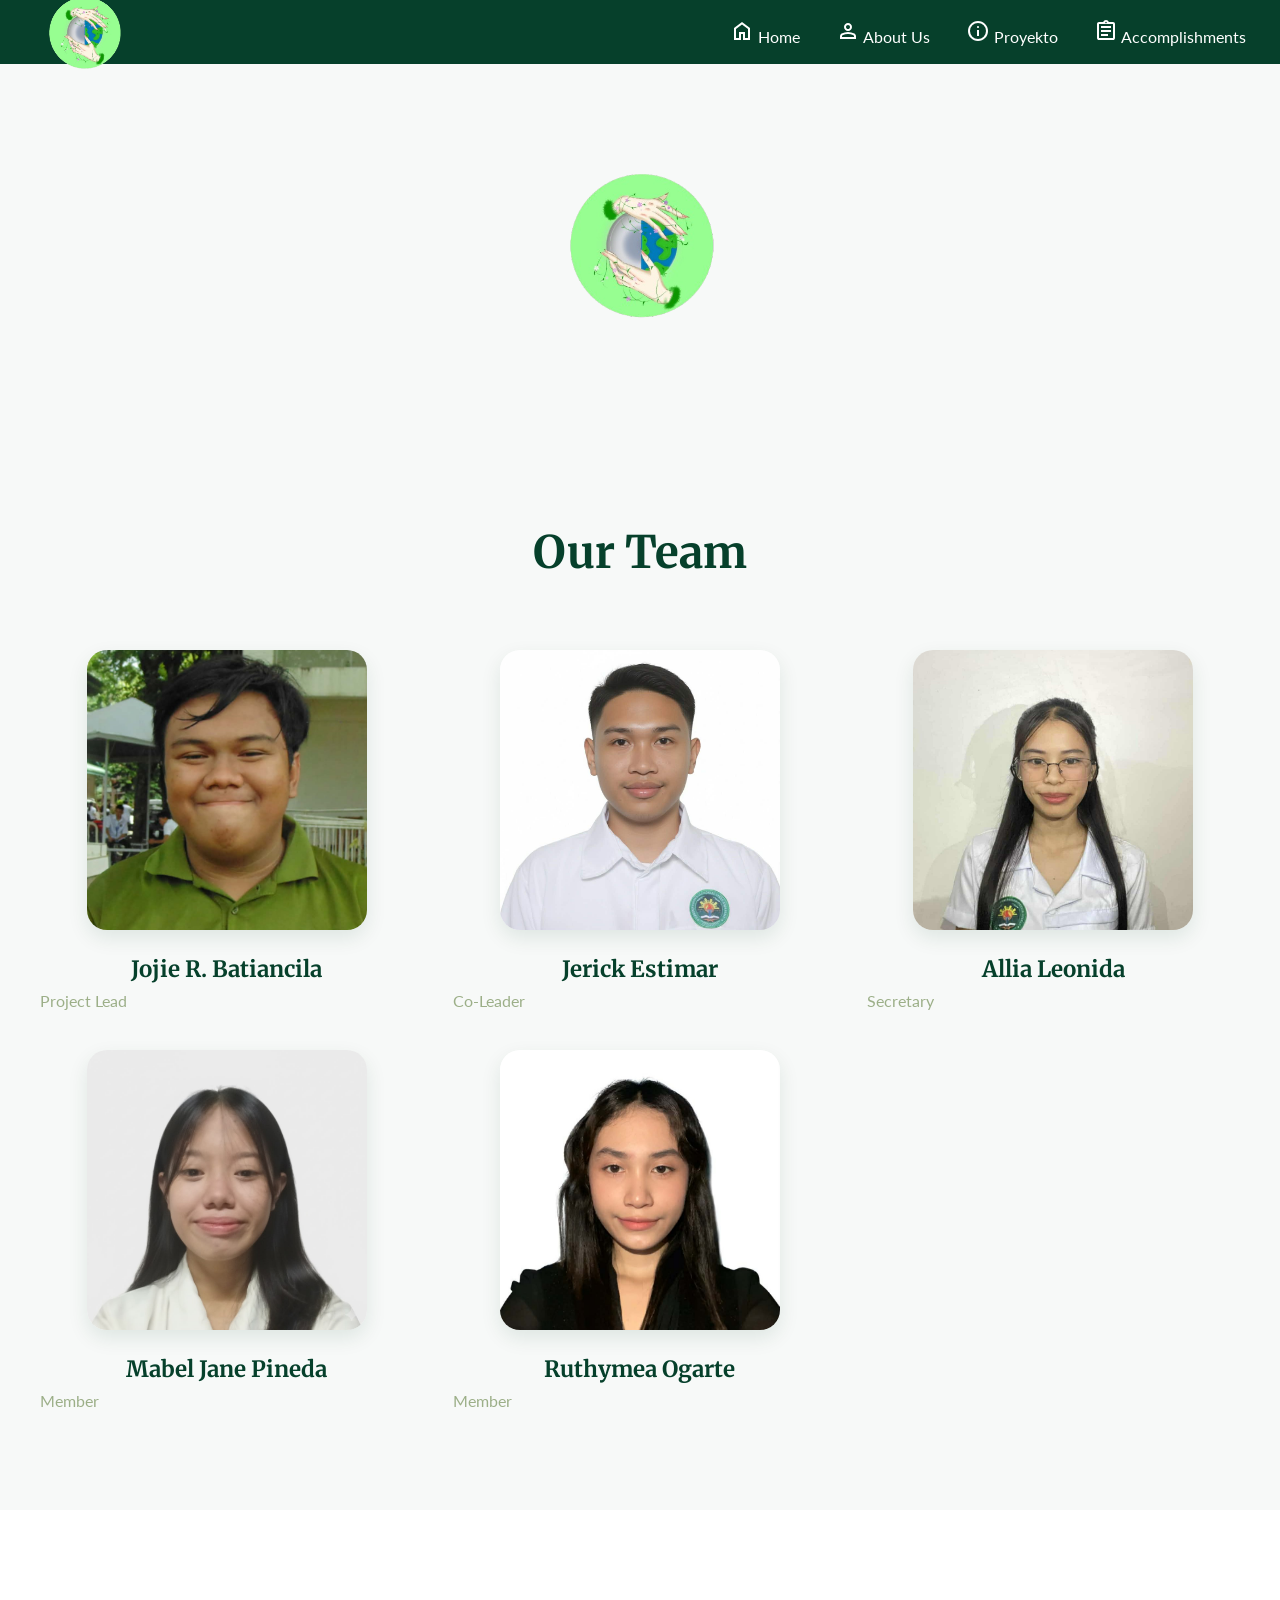
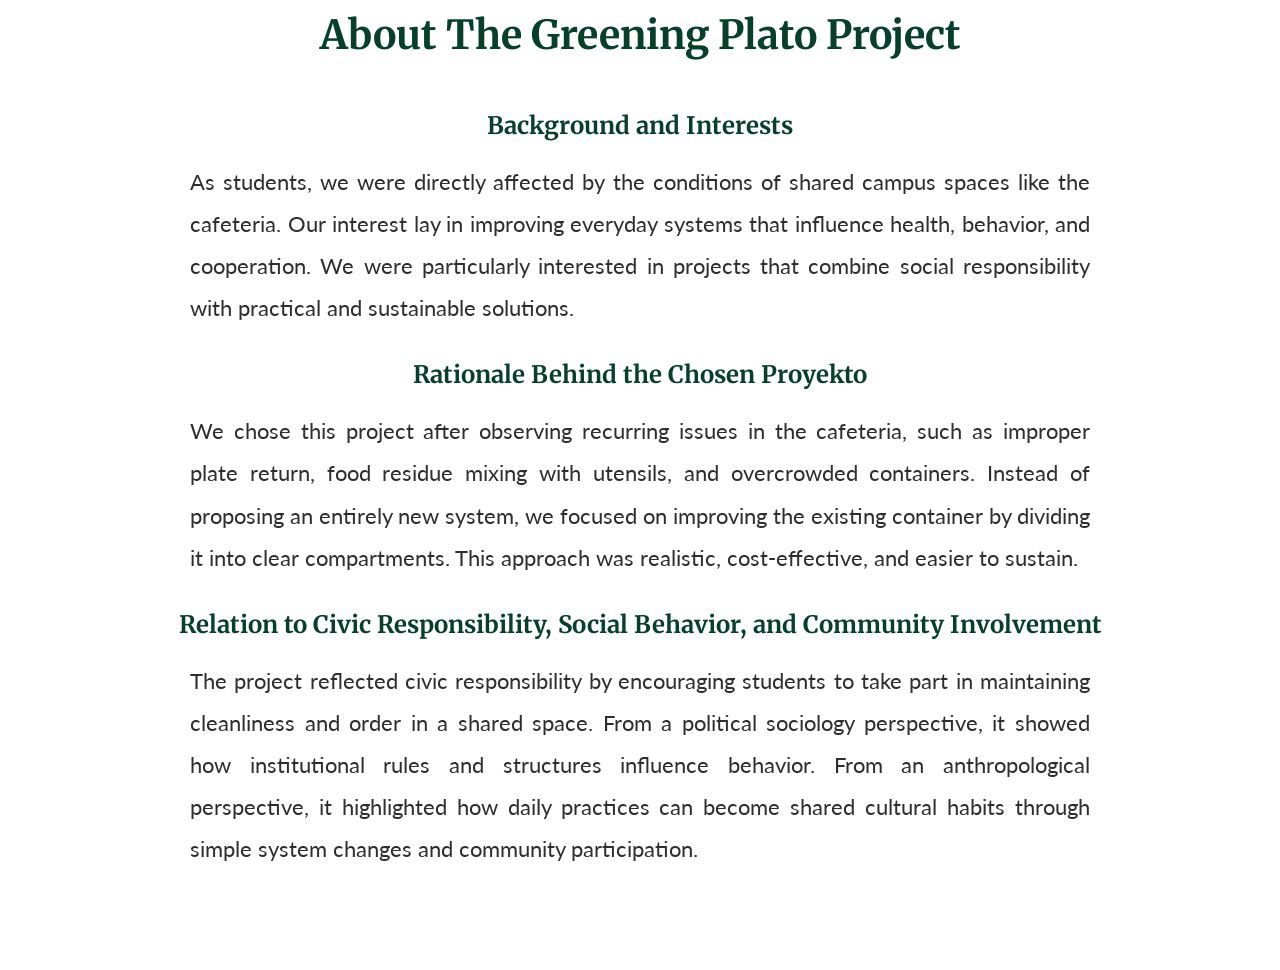
==== Pages/About.html @ 933ec1d7 "message" ====
<!DOCTYPE html>
<html lang="en">
<head>
    <meta charset="UTF-8">
    <meta name="viewport" content="width=device-width, initial-scale=1.0">
    <title>About Us</title>
    <link rel="stylesheet" href="../Design.css">
</head>
<body>
    <nav class="navbar">
        <a class="logo" href="../index.html">
            <img src="../1.png" alt="Greening Plato logo">
        </a>
        <ul>
            <li><a href="../index.html"><img src="../Icons/Home.svg" alt="Home"> Home</a></li>
            <li><a href="About.html"><img src="../Icons/AboutUs.svg" alt="About Us"> About Us</a></li>
            <li><a href="Project.html"><img src="../Icons/Proyekto.svg" alt="Proyekto"> Proyekto</a></li>
            <li><a href="Accomplishment.html"><img src="../Icons/Accomplishment.svg" alt="Accomplishments"> Accomplishments</a></li>
        </ul>
    </nav>

    <main>
        <!-- Logo Section -->
        <section class="logo-section">
            <img src="../1.png" alt="Greening Plato logo" class="page-logo">
        </section>

        <!-- Team Section -->
        <section class="team-section">
            <h1 class="animate-in">Our Team</h1>
            <div class="team-grid">
                <div class="team-member animate-in">
                    <div class="member-image-wrapper">
                        <img src="../Group Image/Jojie.jpg" alt="Team member" class="member-image" data-name="Jojie R. Batiancila" data-position="Project Lead" onclick="openFullscreen(this)">
                    </div>
                    <h3 class="member-name">Jojie R. Batiancila</h3>
                    <p class="member-position">Project Lead</p>
                </div>

                <div class="team-member animate-in">
                    <div class="member-image-wrapper">
                        <img src="../Group Image/Jerick.jpg" alt="Team member" class="member-image" data-name="Jerick Estimar" data-position="Co-Leader" onclick="openFullscreen(this)">
                    </div>
                    <h3 class="member-name">Jerick Estimar</h3>
                    <p class="member-position">Co-Leader</p>
                </div>

                <div class="team-member animate-in">
                    <div class="member-image-wrapper">
                        <img src="../Group Image/Allia.jpg" alt="Team member" class="member-image" data-name="Allia Leonida" data-position="Insert Here" onclick="openFullscreen(this)">
                    </div>
                    <h3 class="member-name">Allia Leonida</h3>
                    <p class="member-position">Secretary</p>
                </div>

                <div class="team-member animate-in">
                    <div class="member-image-wrapper">
                        <img src="../Group Image/Mabel.jpg" alt="Team member" class="member-image" data-name="Mabel Jane Pineda" data-position="Insert Here" onclick="openFullscreen(this)">
                    </div>
                    <h3 class="member-name">Mabel Jane Pineda</h3>
                    <p class="member-position">Member</p>
                </div>

                <div class="team-member animate-in">
                    <div class="member-image-wrapper">
                        <img src="../Group Image/Ruthy.jpg" alt="Team member" class="member-image" data-name="Ruthymea Ogarte" data-position="Sustainability Officer" onclick="openFullscreen(this)">
                    </div>
                    <h3 class="member-name">Ruthymea Ogarte</h3>
                    <p class="member-position">Member</p>
                </div>
            </div>
        </section>

        <!-- Project Description Section -->
        <section class="project-description-section">
            <h2 class="animate-in">About The Greening Plato Project</h2>
            
            <h3 class="project-subheading animate-in">Background and Interests</h3>
            <p class="animate-in">
                As students, we were directly affected by the conditions of shared campus spaces like the cafeteria. Our interest lay in improving everyday systems that influence health, behavior, and cooperation. We were particularly interested in projects that combine social responsibility with practical and sustainable solutions.
            </p>
            
            <h3 class="project-subheading animate-in">Rationale Behind the Chosen Proyekto</h3>
            <p class="animate-in">
                We chose this project after observing recurring issues in the cafeteria, such as improper plate return, food residue mixing with utensils, and overcrowded containers. Instead of proposing an entirely new system, we focused on improving the existing container by dividing it into clear compartments. This approach was realistic, cost-effective, and easier to sustain.
            </p>
            
            <h3 class="project-subheading animate-in">Relation to Civic Responsibility, Social Behavior, and Community Involvement</h3>
            <p class="animate-in">
                The project reflected civic responsibility by encouraging students to take part in maintaining cleanliness and order in a shared space. From a political sociology perspective, it showed how institutional rules and structures influence behavior. From an anthropological perspective, it highlighted how daily practices can become shared cultural habits through simple system changes and community participation.
            </p>
        </section>
    </main>

    <!-- Fullscreen Modal -->
    <div id="fullscreenModal" class="fullscreen-modal" onclick="closeFullscreen()">
        <span class="close-btn" onclick="event.stopPropagation(); closeFullscreen();">&times;</span>
        <div class="modal-content">
            <img id="fullscreenImage" src="" alt="Fullscreen view">
            <div class="modal-info">
                <h3 id="modalName"></h3>
                <p id="modalPosition"></p>
            </div>
        </div>
    </div>

    <script src="../script.js"></script>
</body>
</html>
---- Design.css ----
@import url('https://fonts.googleapis.com/css2?family=Lato:wght@400;700&family=Merriweather:wght@400;700;900&display=swap');

body{
    margin: 0;
    padding: 0;
    font-family: 'Lato', sans-serif;
    background-color: #F7F9F8;
    color: #2E2E2E;
    overflow-x: hidden;
    box-sizing: border-box;
}

p {
    text-align: justify;
}

*{
    box-sizing: border-box;
}

h1, h2, h3, h4, h5, h6{
    font-family: 'Merriweather', serif;
}

/* Navbar container: logo left, nav items right */
.navbar{
    display: flex;
    align-items: center;
    justify-content: space-between;
    background-color: #06402B;
    padding: 0 20px;
    height: 64px;
}

.navbar .logo{
    display: flex;
    align-items: center;
    gap: 10px;
    color: white;
    text-decoration: none;
    font-weight: 700;
    font-size: 1.1rem;
}

/* Logo image sizing */
.navbar .logo img{
    height: 100px;
    width: auto;
    display: block;
}

.navbar ul{
    list-style: none;
    margin: 0;
    padding: 0;
    display: flex;
    gap: 8px;
    align-items: center;
}

.navbar li{
    display: inline-block;
}

/* Links and buttons in the navbar share styles */
.navbar a,
.navbar button{
    color: white;
    text-decoration: none;
    padding: 10px 14px;
    background: transparent;
    border: none;
    cursor: pointer;
    font-size: 1rem;
    border-radius: 6px;
    transition: background-color 220ms ease-out, transform 140ms ease-out;
}

.navbar a:hover,
.navbar button:hover{
    background-color: rgba(255,255,255,0.08);
    transform: translateY(-3px);
}

.navbar button:focus{
    outline: none;
    box-shadow: 0 0 0 4px rgba(255,255,255,0.06);
}

/* Small screens: compact padding */
@media (max-width: 520px){
    .navbar{
        padding: 0 12px;
    }
    .navbar a,
    .navbar button{
        padding: 8px 10px;
        font-size: 0.95rem;
    }
}

/* Hero Section */
.hero{
    width: 100%;
    height: 100vh;
    background: linear-gradient(135deg, #06402B 0%, #0D5C3F 100%);
    display: flex;
    align-items: center;
    justify-content: center;
    text-align: center;
    color: #FFFFFF;
    position: relative;
    overflow: hidden;
}

.hero::before{
    content: '';
    position: absolute;
    top: 0;
    left: 0;
    right: 0;
    bottom: 0;
    background: radial-gradient(circle at 20% 50%, rgba(255,255,255,0.05) 0%, transparent 50%);
    pointer-events: none;
}

.hero-content{
    position: relative;
    z-index: 1;
    max-width: 600px;
    padding: 20px;
    display: flex;
    flex-direction: column;
    align-items: center;
}

.hero-content::before {
    content: '';
    position: absolute;
    top: 50%;
    left: 50%;
    transform: translate(-50%, -50%);
    width: 800px;
    height: 800px;
    background-image: url('../1.png');
    background-size: contain;
    background-repeat: no-repeat;
    background-position: center;
    opacity: 0.20;
    filter: blur(4px);
    z-index: 0;
    pointer-events: none;
}

.hero-logo{
    display: none;
    width: 120px;
    height: auto;
    margin-bottom: 30px;
    object-fit: contain;
}

.hero h1{
    font-size: 3.5rem;
    margin: 0 0 20px 0;
    font-weight: 900;
    letter-spacing: -1px;
    animation: fadeInDown 0.8s ease-out;
    color: #FFFFFF;
    position: relative;
    z-index: 2;
}

.hero p{
    font-size: 1.5rem;
    margin: 0 0 40px 0;
    color: rgba(255,255,255,0.9);
    animation: fadeInUp 0.8s ease-out 0.2s both;
    font-family: 'Lato', sans-serif;
    position: relative;
    z-index: 2;
}

.cta-button{
    display: inline-block;
    padding: 14px 40px;
    background-color: #9CAF88;
    font-size: 1.1rem;
    color: #FFFFFF;
    text-decoration: none;
    border-radius: 50px;
    font-weight: 700;
    font-size: 1.1rem;
    transition: background-color 220ms ease-out, transform 140ms ease-out, box-shadow 220ms ease-out;
    animation: fadeInUp 0.8s ease-out 0.4s both;
    box-shadow: 0 10px 30px rgba(0,0,0,0.3);
    font-family: 'Lato', sans-serif;
}

.cta-button:hover{
    background-color: #85916F;
    box-shadow: 0 14px 40px rgba(0,0,0,0.4);
}

/* Hide logo on small mobile screens */
@media (max-width: 480px){
    .navbar .logo{
        display: none;
    }
}

.contacts h2{
    font-size: 2.5rem;
    margin: 0 0 60px 0;
    color: #06402B;
    font-family: 'Merriweather', serif;
}

.contact-container{
    display: flex;
    justify-content: center;
    gap: 60px;
    flex-wrap: wrap;
    max-width: 1200px;
    margin: 0 auto;
}

/* Contacts wrapper: center heading and content */
.contacts{
    width: 100%;
    padding: 80px 20px;
    text-align: center;
    box-sizing: border-box;
}

.contact-info{
    flex: 1;
    min-width: 250px;
    padding: 20px;
}

.contact-info h3{
    font-size: 1.3rem;
    color: #06402B;
    margin: 0 0 10px 0;
    font-family: 'Merriweather', serif;
}

.contact-info p{
    font-size: 1.1rem;
    color: #2E2E2E;
    margin: 0;
    font-family: 'Lato', sans-serif;
}

.contact-info a{
    color: #06402B;
    text-decoration: none;
    border-bottom: 2px solid #9CAF88;
    transition: color 220ms ease-out, border-color 220ms ease-out;
    font-family: 'Lato', sans-serif;
}

.contact-info a:hover{
    color: #9CAF88;
    border-bottom-color: #06402B;
}

/* Animations */
@keyframes fadeInDown{
    from{
        opacity: 0;
        transform: translateY(-30px);
    }
    to{
        opacity: 1;
        transform: translateY(0);
    }
}

@keyframes fadeInUp{
    from{
        opacity: 0;
        transform: translateY(30px);
    }
    to{
        opacity: 1;
        transform: translateY(0);
    }
}

/* Logo Section */
.logo-section{
    width: 100%;
    padding: 80px 20px;
    background-color: #F7F9F8;
    display: flex;
    justify-content: center;
    align-items: center;
}

.page-logo{
    max-width: 200px;
    height: auto;
    object-fit: contain;
}

/* Team Section */
.team-section{
    width: 100%;
    padding: 100px 20px;
    background-color: #F7F9F8;
}

.team-section h1{
    font-size: 2.8rem;
    text-align: center;
    color: #06402B;
    margin: 0 0 70px 0;
    font-family: 'Merriweather', serif;
}

.team-grid{
    display: grid;
    grid-template-columns: repeat(auto-fit, minmax(280px, 1fr));
    gap: 40px;
    max-width: 1200px;
    margin: 0 auto;
}

.team-member{
    text-align: center;
}

.member-image-wrapper{
    margin-bottom: 25px;
    display: flex;
    justify-content: center;
}

.member-image{
    width: 280px;
    height: 280px;
    object-fit: cover;
    border-radius: 20px;
    cursor: pointer;
    transition: transform 300ms ease-out, box-shadow 300ms ease-out;
    box-shadow: 0 8px 20px rgba(6, 64, 43, 0.1);
}

.member-image:hover{
    transform: scale(1.08);
    box-shadow: 0 12px 35px rgba(6, 64, 43, 0.2);
}

.member-name{
    font-size: 1.4rem;
    color: #06402B;
    margin: 15px 0 8px 0;
    font-family: 'Merriweather', serif;
}

.member-position{
    font-size: 1rem;
    color: #9CAF88;
    margin: 0;
    font-family: 'Lato', sans-serif;
}

/* Project Description Section */
.project-description-section{
    width: 100%;
    padding: 100px 20px;
    background-color: #FFFFFF;
    text-align: justify;
    
}

.project-description-section h2{
    font-size: 2.5rem;
    color: #06402B;
    text-align: center;
    margin: 0 0 50px 0;
    font-family: 'Merriweather', serif;
}

.project-description-section p{
    font-size: 1.35rem;
    line-height: 1.95;
    color: #2E2E2E;
    margin: 0 0 30px 0;
    max-width: 900px;
    margin-left: auto;
    margin-right: auto;
    font-family: 'Lato', sans-serif;
}

.project-description-section p:last-child{
    margin-bottom: 0;
}

/* Fullscreen Modal */
.fullscreen-modal{
    display: none;
    position: fixed;
    top: 0;
    left: 0;
    width: 100%;
    height: 100%;
    background-color: rgba(0, 0, 0, 0.95);
    z-index: 9999;
    justify-content: center;
    align-items: center;
    opacity: 0;
    transition: opacity 300ms ease-out;
}

.fullscreen-modal.active{
    display: flex;
    opacity: 1;
}

#fullscreenImage{
    max-width: 90%;
    max-height: 70%;
    object-fit: contain;
    border-radius: 10px;
    animation: zoomIn 300ms ease-out;
}

/* Modal content wrapper */
.modal-content{
    display: flex;
    flex-direction: column;
    align-items: center;
    gap: 25px;
}

/* Modal info box (name and position) */
.modal-info{
    background-color: rgba(255, 255, 255, 0.1);
    backdrop-filter: blur(10px);
    border: 2px solid rgba(156, 175, 136, 0.3);
    padding: 20px 40px;
    border-radius: 12px;
    text-align: center;
    min-width: 300px;
}

#modalName{
    font-size: 1.5rem;
    color: #FFFFFF;
    margin: 0 0 8px 0;
    font-family: 'Merriweather', serif;
    font-weight: 700;
}

#modalPosition{
    font-size: 1.1rem;
    color: #9CAF88;
    margin: 0;
    font-family: 'Lato', sans-serif;
}

.close-btn{
    position: absolute;
    top: 30px;
    right: 30px;
    font-size: 40px;
    color: #FFFFFF;
    cursor: pointer;
    transition: color 200ms ease-out;
    z-index: 10000;
}

.close-btn:hover{
    color: #9CAF88;
}

@keyframes zoomIn{
    from{
        transform: scale(0.8);
        opacity: 0;
    }
    to{
        transform: scale(1);
        opacity: 1;
    }
}

/* Page Load Animations */
@keyframes slideInUp{
    from{
        opacity: 0;
        transform: translateY(30px);
    }
    to{
        opacity: 1;
        transform: translateY(0);
    }
}

@keyframes slideInLeft{
    from{
        opacity: 0;
        transform: translateX(-30px);
    }
    to{
        opacity: 1;
        transform: translateX(0);
    }
}

.animate-in{
    animation: slideInUp 0.6s ease-out forwards;
}

.team-member{
    opacity: 0;
}

.team-member.animate-in{
    animation: slideInUp 0.6s ease-out forwards;
}

.team-member:nth-child(1).animate-in{
    animation-delay: 0.1s;
}

.team-member:nth-child(2).animate-in{
    animation-delay: 0.2s;
}

.team-member:nth-child(3).animate-in{
    animation-delay: 0.3s;
}

.team-member:nth-child(4).animate-in{
    animation-delay: 0.4s;
}

.team-member:nth-child(5).animate-in{
    animation-delay: 0.5s;
}

.team-section h1.animate-in{
    animation: slideInLeft 0.6s ease-out forwards;
}

.project-description-section h2.animate-in{
    animation: slideInUp 0.6s ease-out forwards;
}

.project-description-section p.animate-in{
    animation: slideInUp 0.6s ease-out forwards;
}

.project-description-section p:nth-of-type(1).animate-in{
    animation-delay: 0.1s;
}

.project-description-section p:nth-of-type(2).animate-in{
    animation-delay: 0.2s;
}

.project-description-section p:nth-of-type(3).animate-in{
    animation-delay: 0.3s;
}

/* Tablet and medium screens (768px and below) */
@media (max-width: 768px){
    .hero{
        height: 80vh;
    }
    
    .hero h1{
        font-size: 2.5rem;
        margin-bottom: 15px;
    }
    
    .hero p{
        font-size: 1.2rem;
        margin-bottom: 30px;
    }
    
    .contacts h2{
        font-size: 2rem;
        margin-bottom: 40px;
    }
    
    .contact-container{
        gap: 30px;
        flex-direction: column;
    }
    
    .contact-info{
        min-width: auto;
    }
    
    .team-section{
        padding: 60px 20px;
    }
    
    .team-section h1{
        font-size: 2rem;
        margin-bottom: 50px;
    }
    
    .team-grid{
        grid-template-columns: repeat(auto-fit, minmax(200px, 1fr));
        gap: 30px;
    }
    
    .member-image{
        width: 100%;
        height: 200px;
    }
    
    .project-description-section{
        padding: 60px 20px;
    }
    
    .project-description-section h2{
        font-size: 1.8rem;
        margin-bottom: 30px;
    }
    
    .project-description-section p{
        font-size: 1.15rem;
        line-height: 1.85;
    }
    
    #fullscreenImage{
        max-width: 95%;
        max-height: 80vh;
    }
    
    .modal-info{
        min-width: 250px;
        padding: 15px 25px;
    }
    
    .close-btn{
        font-size: 30px;
        top: 15px;
        right: 15px;
    }
}

/* Mobile phones (480px and below) */
@media (max-width: 480px){
    .navbar{
        padding: 0 10px;
        height: 56px;
    }
    
    .navbar .logo img{
        height: 70px;
    }
    
    .navbar ul{
        gap: 2px;
    }
    
    .navbar a,
    .navbar button{
        padding: 6px 8px;
        font-size: 0.85rem;
    }
    
    .hero{
        height: 70vh;
        padding: 0 15px;
    }
    
    .hero-content{
        padding: 15px;
    }
    
    .hero h1{
        font-size: 1.8rem;
        margin-bottom: 12px;
        letter-spacing: 0;
    }
    
    .hero p{
        font-size: 0.95rem;
        margin-bottom: 25px;
    }
    
    .cta-button{
        padding: 12px 28px;
        font-size: 0.95rem;
    }
    
    .contacts{
        padding: 50px 15px;
    }
    
    .contacts h2{
        font-size: 1.5rem;
        margin-bottom: 35px;
    }
    
    .contact-container{
        gap: 20px;
        padding: 0;
    }
    
    .contact-info{
        padding: 15px;
    }
    
    .contact-info h3{
        font-size: 1.1rem;
        margin-bottom: 8px;
    }
    
    .contact-info p{
        font-size: 0.95rem;
    }
    
    .team-section{
        padding: 50px 15px;
    }
    
    .team-section h1{
        font-size: 1.6rem;
        margin-bottom: 35px;
    }
    
    .team-grid{
        grid-template-columns: 1fr;
        gap: 25px;
    }
    
    .member-image{
        width: 100%;
        height: 200px;
    }
    
    .member-name{
        font-size: 1.1rem;
        margin: 12px 0 5px 0;
    }
    
    .member-position{
        font-size: 0.9rem;
    }
    
    .project-description-section{
        padding: 50px 15px;
    }
    
    .project-description-section h2{
        font-size: 1.4rem;
        margin-bottom: 25px;
    }
    
    .project-description-section p{
        font-size: 1.05rem;
        line-height: 1.6;
        margin-bottom: 18px;
    }
    
    #fullscreenImage{
        max-width: 100%;
        max-height: 70vh;
        border-radius: 8px;
    }
    
    .modal-info{
        min-width: 85vw;
        padding: 12px 20px;
    }
    
    #modalName{
        font-size: 1.2rem;
        margin-bottom: 6px;
    }
    
    #modalPosition{
        font-size: 0.95rem;
    }
    
    .close-btn{
        font-size: 28px;
        top: 10px;
        right: 10px;
    }
}

/* Small phones (320px - 380px) */
@media (max-width: 380px){
    .hero h1{
        font-size: 1.5rem;
    }
    
    .hero p{
        font-size: 0.85rem;
    }
    
    .cta-button{
        padding: 10px 20px;
        font-size: 0.85rem;
    }
    
    .contacts h2{
        font-size: 1.3rem;
        margin-bottom: 25px;
    }
    
    .contact-info h3{
        font-size: 1rem;
    }
    
    .contact-info p{
        font-size: 0.85rem;
    }
}

/* Hide logo on small mobile screens */
@media (max-width: 480px){
    .navbar .logo{
        display: none;
    }
    .logo-section{
        display: none;
    }
}

/* Center navbar on small mobile screens */
@media (max-width: 480px){
    .navbar{
        justify-content: center;
    }
    .navbar ul{
        display: flex;
        gap: 10px;
        justify-content: center;
        align-items: center;
        padding: 0;
        margin: 0;
    }
    .navbar li{
        display: inline-block;
    }
}

/* Mobile Bottom Navigation Bar */
@media (max-width: 480px){
    body{
        padding-bottom: 80px;
    }
    
    .navbar{
        position: fixed;
        bottom: 0;
        left: 0;
        right: 0;
        width: 100%;
        height: auto;
        background-color: #06402B;
        border-radius: 20px 20px 0 0;
        justify-content: center;
        padding: 12px 20px;
        z-index: 1000;
        box-shadow: 0 -2px 10px rgba(0,0,0,0.1);
    }
    
    .navbar ul{
        display: flex;
        gap: 15px;
        justify-content: center;
        align-items: center;
        flex-wrap: wrap;
    }
    
    .navbar li{
        display: inline-block;
    }
    
    .navbar a{
        display: flex;
        flex-direction: column;
        align-items: center;
        gap: 4px;
        padding: 8px 12px;
        font-size: 0.75rem;
        color: white;
        text-decoration: none;
        border-radius: 10px;
        transition: background-color 200ms ease-out, transform 140ms ease-out;
        white-space: nowrap;
    }
    
    .navbar a img{
        width: 24px;
        height: 24px;
        object-fit: contain;
    }
    
    /* Hide text on mobile, show only icons */
    .navbar a span{
        display: inline;
    }
    
    @media (max-width: 480px){
        .navbar a{
            font-size: 0;
            padding: 8px 12px;
        }
        
        .navbar a img{
            width: 28px;
            height: 28px;
        }
    }
    
    .navbar a:hover{
        background-color: rgba(255,255,255,0.15);
        transform: scale(1.1);
    }
}

/* Show hero logo on mobile */
@media (max-width: 480px){
    .hero-logo{
        display: block;
    }
}

/* Content Panels Section */
.content-panels-section{
    width: 100%;
    padding: 100px 20px;
    background-color: #FFFFFF;
}

.content-panels-grid{
    display: grid;
    grid-template-columns: repeat(auto-fit, minmax(200px, 1fr));
    gap: 30px;
    max-width: 1200px;
    margin: 0 auto;
}

.content-panel{
    aspect-ratio: 1;
    display: flex;
    flex-direction: column;
    align-items: center;
    justify-content: center;
    text-align: center;
    padding: 30px;
    background: linear-gradient(135deg, #06402B 0%, #0D5C3F 100%);
    border-radius: 20px;
    text-decoration: none;
    color: white;
    transition: transform 300ms ease-out, box-shadow 300ms ease-out;
    box-shadow: 0 8px 20px rgba(6, 64, 43, 0.15);
    cursor: pointer;
}

.content-panel:hover{
    transform: translateY(-8px);
    box-shadow: 0 15px 40px rgba(6, 64, 43, 0.25);
}

.content-panel h3{
    font-size: 1.4rem;
    margin: 0 0 15px 0;
    font-family: 'Merriweather', serif;
    font-weight: 700;
}

.content-panel p{
    font-size: 1rem;
    margin: 0;
    color: rgba(255, 255, 255, 0.9);
    font-family: 'Lato', sans-serif;
}

/* Responsive Content Panels */
@media (max-width: 768px){
    .content-panels-section{
        padding: 60px 20px;
    }
    
    .content-panels-grid{
        grid-template-columns: 1fr;
        gap: 20px;
    }
    
    .content-panel{
        padding: 20px;
        border-radius: 15px;
        aspect-ratio: auto;
        min-height: 150px;
    }
    
    .content-panel h3{
        font-size: 1.1rem;
        margin-bottom: 10px;
    }
    
    .content-panel p{
        font-size: 0.85rem;
    }
}

@media (max-width: 480px){
    .content-panels-section{
        padding: 50px 15px;
    }
    
    .content-panels-grid{
        grid-template-columns: 1fr;
        gap: 15px;
    }
    
    .content-panel{
        padding: 15px;
        border-radius: 12px;
        aspect-ratio: auto;
        min-height: 120px;
    }
    
    .content-panel h3{
        font-size: 0.95rem;
        margin-bottom: 8px;
    }
    
    .content-panel p{
        font-size: 0.75rem;
    }
}

.accomplishment-section{
    width: 100%;
    padding: 80px 20px;
    background-color: #F7F9F8;
    border-bottom: 1px solid #E0E0E0;
}

.accomplishment-section h2{
    font-size: 2.5rem;
    color: #06402B;
    margin: 0 0 40px 0;
    font-family: 'Merriweather', serif;
    text-align: center;
}

.accomplishment-content{
    max-width: 1000px;
    margin: 0 auto;
    text-align: center;
}

.accomplishment-content p{
    font-size: 1.1rem;
    line-height: 1.8;
    color: #2E2E2E;
    margin: 0 0 20px 0;
    font-family: 'Lato', sans-serif;
}

.accomplishment-content p:last-child{
    margin-bottom: 0;
}

/* Responsive Accomplishment Sections */
@media (max-width: 768px){
    .accomplishment-section{
        padding: 60px 20px;
    }
    
    .accomplishment-section h2{
        font-size: 2rem;
        margin-bottom: 30px;
    }
    
    .accomplishment-content p{
        font-size: 1rem;
    }
}

@media (max-width: 480px){
    .accomplishment-section{
        padding: 50px 15px;
    }
    
    .accomplishment-section h2{
        font-size: 1.6rem;
        margin-bottom: 25px;
    }
    
    .accomplishment-content p{
        font-size: 0.95rem;
        line-height: 1.6;
    }
}

/* Accomplishment Section Links */
.accomplishment-section-link {
    text-decoration: none;
    color: inherit;
    display: block;
    transition: transform 0.3s ease, box-shadow 0.3s ease;
}

.accomplishment-section-link:hover .accomplishment-section {
    transform: translateY(-5px);
    box-shadow: 0 8px 16px rgba(0, 0, 0, 0.2);
}

.accomplishment-section-link .accomplishment-section {
    transition: transform 0.3s ease, box-shadow 0.3s ease;
    cursor: pointer;
}

.accomplishment-section-link .accomplishment-content p {
    transition: color 0.3s ease;
}

.accomplishment-section-link:hover .accomplishment-content p {
    color: #06402B;
}

/* Project Subheadings */
.project-subheading {
    text-align: center;
    font-size: 1.5rem;
    margin-top: 30px;
    margin-bottom: 20px;
    color: #06402B;
}

.project-subheading.animate-in {
    animation: slideInUpScale 0.6s ease-out forwards;
}

@keyframes slideInUpScale {
    from {
        opacity: 0;
        transform: translateY(20px) scale(0.95);
    }
    to {
        opacity: 1;
        transform: translateY(0) scale(1);
    }
}

/* Documentation Page - Image Grid */
.documentation-header {
    text-align: center;
    margin-bottom: 40px;
}

.documentation-header h1 {
    margin-bottom: 10px;
}

.documentation-header p {
    font-size: 1.1rem;
    color: #555;
}

.image-grid {
    display: grid;
    grid-template-columns: 1fr 1fr;
    gap: 30px;
    margin: 40px 0;
    padding: 20px;
}

.image-item {
    text-align: center;
}

.image-item img {
    width: 100%;
    height: auto;
    border-radius: 8px;
    box-shadow: 0 4px 6px rgba(0, 0, 0, 0.1);
}

.image-caption {
    margin-top: 15px;
    font-size: 14px;
    color: #666;
    line-height: 1.6;
}

@media (max-width: 768px) {
    .image-grid {
        grid-template-columns: 1fr;
    }
}

/* Project Page Sections */
.project-section {
    width: 100%;
    padding: 100px 20px;
    background-color: #FFFFFF;
}

.project-section.alt-bg {
    background-color: #F7F9F8;
}

.project-content {
    max-width: 1200px;
    margin: 0 auto;
}

.project-section h2 {
    font-size: 2.5rem;
    color: #06402B;
    text-align: center;
    margin: 0 0 60px 0;
    font-family: 'Merriweather', serif;
}

.project-with-image {
    display: grid;
    grid-template-columns: 1fr 1fr;
    gap: 60px;
    align-items: center;
}

.project-image-wrapper {
    display: flex;
    flex-direction: column;
    justify-content: center;
    align-items: center;
    gap: 20px;
}

.project-image-wrapper img {
    width: 100%;
    max-width: 450px;
    aspect-ratio: 1;
    object-fit: cover;
    border-radius: 12px;
    box-shadow: 0 4px 15px rgba(6, 64, 43, 0.1);
}

.image-placeholder {
    width: 100%;
    max-width: 450px;
    aspect-ratio: 1;
    background: linear-gradient(135deg, #E8F1ED 0%, #D4E3DC 100%);
    border-radius: 12px;
    border: 2px dashed #9CAF88;
    display: flex;
    align-items: center;
    justify-content: center;
    color: #06402B;
    font-size: 1.1rem;
    min-height: 300px;
}

.project-text {
    display: flex;
    flex-direction: column;
    justify-content: center;
}

.project-text h2 {
    font-size: 2.2rem;
    color: #06402B;
    margin: 0 0 15px 0;
    font-family: 'Merriweather', serif;
}

.project-text h3 {
    font-size: 1.5rem;
    color: #9CAF88;
    margin: 0 0 30px 0;
    font-weight: 700;
    font-family: 'Merriweather', serif;
}

.project-text p {
    font-size: 1.1rem;
    line-height: 1.8;
    color: #2E2E2E;
    margin: 0;
    font-family: 'Lato', sans-serif;
}

/* Timeline Section */
.timeline-wrapper {
    padding: 40px 0;
}

.timeline {
    position: relative;
    padding: 20px 0;
}

.timeline::before {
    content: '';
    position: absolute;
    left: 50%;
    transform: translateX(-50%);
    width: 4px;
    height: 100%;
    background: linear-gradient(180deg, #06402B 0%, #9CAF88 100%);
    border-radius: 2px;
}

.timeline-item {
    margin-bottom: 50px;
    display: grid;
    grid-template-columns: 1fr 1fr;
    gap: 40px;
    align-items: center;
    position: relative;
}

.timeline-item:nth-child(even) {
    direction: rtl;
}

.timeline-item:nth-child(even) .timeline-content {
    direction: ltr;
}

.timeline-dot {
    position: absolute;
    left: 50%;
    transform: translateX(-50%);
    width: 24px;
    height: 24px;
    background-color: #9CAF88;
    border: 4px solid #FFFFFF;
    border-radius: 50%;
    top: 0;
    z-index: 10;
    box-shadow: 0 0 0 4px #06402B;
}

.timeline-content {
    padding: 30px;
    background-color: #FFFFFF;
    border-radius: 12px;
    box-shadow: 0 4px 15px rgba(6, 64, 43, 0.1);
    border-left: 4px solid #9CAF88;
}

.timeline-content h3 {
    font-size: 1.5rem;
    color: #06402B;
    margin: 0 0 10px 0;
    font-family: 'Merriweather', serif;
}

.timeline-date {
    font-size: 0.95rem;
    color: #9CAF88;
    margin: 0 0 15px 0;
    font-weight: 600;
    font-family: 'Lato', sans-serif;
}

.timeline-content p {
    font-size: 1rem;
    line-height: 1.6;
    color: #2E2E2E;
    margin: 0;
    font-family: 'Lato', sans-serif;
}

.timeline-content p:not(.timeline-date) {
    margin-top: 10px;
}

/* Infographic Section */
.infographic-wrapper {
    display: flex;
    justify-content: center;
    align-items: center;
    padding: 40px 0;
}

.infographic-wrapper img {
    width: 100%;
    max-width: 900px;
    height: auto;
    border-radius: 12px;
    box-shadow: 0 4px 15px rgba(6, 64, 43, 0.1);
}

/* Responsive Design */
@media (max-width: 768px) {
    .project-with-image {
        grid-template-columns: 1fr;
        gap: 40px;
    }

    .project-section h2 {
        font-size: 2rem;
        margin-bottom: 40px;
    }

    .timeline::before {
        left: 20px;
    }

    .timeline-item {
        grid-template-columns: 1fr;
        gap: 20px;
        margin-bottom: 60px;
    }

    .timeline-item:nth-child(even) {
        direction: ltr;
    }

    .timeline-dot {
        left: 20px;
    }

    .timeline-content {
        margin-left: 70px;
    }

    .image-placeholder {
        max-width: 100%;
        min-height: 250px;
    }
}

@media (max-width: 480px) {
    .project-section {
        padding: 60px 15px;
    }

    .project-section h2 {
        font-size: 1.8rem;
    }

    .timeline-content {
        padding: 20px;
        margin-left: 60px;
    }

    .timeline-content h3 {
        font-size: 1.2rem;
    }

    .project-text p {
        font-size: 1rem;
    }
}

/* Documentation gallery styles */
.doc-grid{
    display: grid;
    grid-template-columns: 1fr 1fr;
    gap: 30px;
    max-width: 1200px;
    margin: 40px auto 0 auto;
}

.doc-column{
    display: flex;
    flex-direction: column;
    gap: 20px;
}

.doc-item{
    background: #FFFFFF;
    padding: 12px;
    border-radius: 12px;
    box-shadow: 0 6px 18px rgba(6,64,43,0.06);
    text-align: center;
}

.doc-item img{
    width: 100%;
    height: auto;
    border-radius: 8px;
    cursor: pointer;
    object-fit: cover;
    aspect-ratio: 4/3;
}

.doc-item figcaption{
    margin-top: 10px;
    color: #555;
    font-size: 0.95rem;
}

/* Gallery modal */
.gallery-modal{
    display: none;
    position: fixed;
    inset: 0;
    background: rgba(0,0,0,0.9);
    z-index: 99999;
    align-items: center;
    justify-content: center;
}

.gallery-modal.active{
    display: flex;
}

.gallery-content{
    max-width: 92%;
    max-height: 86%;
    display: flex;
    flex-direction: column;
    align-items: center;
    gap: 12px;
}

#galleryImage{
    max-width: 100%;
    max-height: 80vh;
    border-radius: 8px;
    object-fit: contain;
}

.gallery-caption{
    color: #ddd;
    font-size: 1rem;
    text-align: center;
}

.gallery-close{
    position: absolute;
    top: 18px;
    right: 20px;
    background: transparent;
    border: none;
    color: #fff;
    font-size: 36px;
    cursor: pointer;
}

.gallery-nav{
    position: absolute;
    top: 50%;
    transform: translateY(-50%);
    background: rgba(0,0,0,0.4);
    border: none;
    color: #fff;
    font-size: 40px;
    padding: 12px 14px;
    border-radius: 50%;
    cursor: pointer;
}

.gallery-nav.prev{ left: 20px; }
.gallery-nav.next{ right: 20px; }

@media (max-width: 768px){
    .doc-grid{ grid-template-columns: 1fr; }
    .gallery-nav{ font-size: 28px; padding: 8px 10px; }
}

/* Analysis Section Styles */
.analysis-section {
    width: 100%;
    padding: 80px 20px;
    background-color: #FFFFFF;
}

.analysis-header {
    text-align: center;
    margin-bottom: 60px;
    max-width: 1200px;
    margin-left: auto;
    margin-right: auto;
}

.analysis-header h1 {
    font-size: 2.8rem;
    color: #06402B;
    margin: 0 0 15px 0;
    font-family: 'Merriweather', serif;
}

.analysis-header p {
    font-size: 1.2rem;
    color: #666;
    margin: 0;
    font-family: 'Lato', sans-serif;
}

/* Main analysis layout */
.analysis-layout {
    display: grid;
    grid-template-columns: 1fr 1fr;
    gap: 40px;
    max-width: 1400px;
    margin: 0 auto;
}

.analysis-left {
    display: flex;
    flex-direction: column;
    gap: 40px;
}

.analysis-right {
    display: flex;
    flex-direction: column;
    gap: 40px;
}

.analysis-chart-large {
    background: linear-gradient(135deg, #FFFFFF 0%, #F9FAFB 100%);
    border: 1px solid #E5E7EB;
    border-radius: 12px;
    padding: 28px;
    box-shadow: 0 4px 12px rgba(6, 64, 43, 0.08);
    animation: slideInUp 0.8s ease-out;
    cursor: pointer;
    transition: transform 200ms ease-out, box-shadow 200ms ease-out;
}

.analysis-chart-large:hover {
    transform: translateY(-2px);
    box-shadow: 0 8px 20px rgba(6, 64, 43, 0.12);
}

.analysis-chart-large h3 {
    font-size: 1.4rem;
    color: #06402B;
    margin: 0 0 20px 0;
    font-family: 'Merriweather', serif;
}

.chart-wrapper {
    position: relative;
    width: 100%;
    height: 320px;
    margin-bottom: 15px;
}

.chart-wrapper canvas {
    max-width: 100%;
}

.chart-summary {
    font-size: 0.95rem;
    line-height: 1.6;
    color: #666;
    margin: 0 0 10px 0;
    font-family: 'Lato', sans-serif;
}

.chart-click-hint {
    font-size: 0.8rem;
    color: #9CAF88;
    margin: 0;
    font-style: italic;
    font-family: 'Lato', sans-serif;
}

/* Suggestions Box */
.suggestions-box {
    background: linear-gradient(135deg, #FFFFFF 0%, #F9FAFB 100%);
    border: 1px solid #E5E7EB;
    border-radius: 12px;
    padding: 28px;
    box-shadow: 0 4px 12px rgba(6, 64, 43, 0.08);
    display: flex;
    flex-direction: column;
    height: 100%;
    animation: slideInUp 0.8s ease-out;
}

.suggestions-box h3 {
    font-size: 1.4rem;
    color: #06402B;
    margin: 0 0 20px 0;
    font-family: 'Merriweather', serif;
}

.suggestions-scroll {
    flex: 1;
    overflow-y: auto;
    display: flex;
    flex-direction: column;
    gap: 12px;
    padding-right: 10px;
}

.suggestions-scroll::-webkit-scrollbar {
    width: 6px;
}

.suggestions-scroll::-webkit-scrollbar-track {
    background: #F0F0F0;
    border-radius: 10px;
}

.suggestions-scroll::-webkit-scrollbar-thumb {
    background: #9CAF88;
    border-radius: 10px;
}

.suggestions-scroll::-webkit-scrollbar-thumb:hover {
    background: #06402B;
}

.suggestion-item {
    display: flex;
    gap: 12px;
    padding: 12px 12px;
    background: #F0F7F4;
    border-left: 3px solid #9CAF88;
    border-radius: 6px;
    animation: slideInLeft 0.6s ease-out;
}

.suggestion-icon {
    flex-shrink: 0;
    width: 24px;
    height: 24px;
    background-color: #9CAF88;
    color: #FFFFFF;
    border-radius: 50%;
    display: flex;
    align-items: center;
    justify-content: center;
    font-size: 0.85rem;
    font-weight: bold;
    font-family: 'Lato', sans-serif;
}

.suggestion-item p {
    font-size: 0.95rem;
    line-height: 1.5;
    color: #2E2E2E;
    margin: 0;
    font-family: 'Lato', sans-serif;
}

/* Responsive Design for Analysis */
@media (max-width: 1024px) {
    .analysis-layout {
        grid-template-columns: 1fr;
        gap: 30px;
    }

    .analysis-left,
    .analysis-right {
        gap: 30px;
    }
}

@media (max-width: 768px) {
    .analysis-section {
        padding: 60px 20px;
    }

    .analysis-header h1 {
        font-size: 2rem;
        margin-bottom: 10px;
    }

    .analysis-header p {
        font-size: 1rem;
    }

    .analysis-chart-large {
        padding: 20px;
    }

    .analysis-chart-large h3 {
        font-size: 1.2rem;
    }

    .chart-wrapper {
        height: 280px;
    }

    .suggestions-box {
        padding: 20px;
    }

    .suggestions-box h3 {
        font-size: 1.2rem;
    }
}

@media (max-width: 480px) {
    .analysis-section {
        padding: 50px 15px;
    }

    .analysis-header h1 {
        font-size: 1.6rem;
    }

    .analysis-chart-large {
        padding: 15px;
    }

    .chart-wrapper {
        height: 250px;
    }

    .suggestion-item {
        gap: 10px;
        padding: 10px;
    }

    .suggestion-icon {
        width: 20px;
        height: 20px;
        font-size: 0.75rem;
    }

    .suggestion-item p {
        font-size: 0.85rem;
    }
}
/* CHART MODAL STYLES */
.chart-modal {
    position: fixed;
    inset: 0;
    background: rgba(0, 0, 0, 0.9);
    z-index: 99999;
    display: none;
    align-items: center;
    justify-content: center;
    animation: fadeIn 0.3s ease-out;
    padding: 20px;
}

.chart-modal.active {
    display: flex;
}

.chart-modal-content {
    background: white;
    border-radius: 12px;
    max-width: 90vw;
    max-height: 90vh;
    overflow-y: auto;
    padding: 40px;
    position: relative;
    box-shadow: 0 10px 40px rgba(0, 0, 0, 0.3);
    animation: slideUp 0.3s ease-out;
}

.chart-modal-close {
    position: absolute;
    top: 20px;
    right: 30px;
    font-size: 40px;
    font-weight: 300;
    color: #06402B;
    cursor: pointer;
    background: none;
    border: none;
    padding: 0;
    line-height: 1;
    transition: color 200ms ease-out;
}

.chart-modal-close:hover {
    color: #9CAF88;
}

.chart-modal-header {
    margin-bottom: 30px;
}

.chart-modal-header h2 {
    color: #06402B;
    font-family: 'Merriweather', serif;
    font-size: 2rem;
    margin: 0 0 10px 0;
}

.chart-modal-body {
    position: relative;
    height: 450px;
    margin-bottom: 30px;
    background: #F7F9F8;
    border-radius: 8px;
    padding: 20px;
    display: flex;
    align-items: center;
    justify-content: center;
}

.chart-modal-body canvas {
    max-width: 100%;
    max-height: 100%;
}

.chart-modal-description {
    color: #555;
    font-family: 'Lato', sans-serif;
    font-size: 1rem;
    line-height: 1.8;
    text-align: left;
}

@keyframes fadeIn {
    from {
        opacity: 0;
    }
    to {
        opacity: 1;
    }
}

@keyframes slideUp {
    from {
        opacity: 0;
        transform: translateY(30px);
    }
    to {
        opacity: 1;
        transform: translateY(0);
    }
}

/* Responsive Chart Modal */
@media (max-width: 768px) {
    .chart-modal-content {
        max-width: 95vw;
        max-height: 95vh;
        padding: 30px 20px;
    }

    .chart-modal-close {
        top: 15px;
        right: 20px;
        font-size: 30px;
    }

    .chart-modal-header h2 {
        font-size: 1.6rem;
    }

    .chart-modal-body {
        height: 350px;
        margin-bottom: 20px;
    }

    .chart-modal-description {
        font-size: 0.95rem;
    }
}

@media (max-width: 480px) {
    .chart-modal-content {
        max-width: 98vw;
        max-height: 98vh;
        padding: 20px 15px;
    }

    .chart-modal-close {
        top: 10px;
        right: 15px;
        font-size: 28px;
    }

    .chart-modal-header h2 {
        font-size: 1.4rem;
        margin-bottom: 15px;
    }

    .chart-modal-body {
        height: 300px;
        padding: 15px;
        margin-bottom: 15px;
    }

    .chart-modal-description {
        font-size: 0.9rem;
        line-height: 1.6;
    }
}

/* SCROLL TO TOP BUTTON */
.scroll-to-top-btn {
    position: fixed;
    bottom: 30px;
    right: 30px;
    width: 50px;
    height: 50px;
    background-color: #06402B;
    color: #FFFFFF;
    border: none;
    border-radius: 50%;
    font-size: 24px;
    cursor: pointer;
    display: none;
    align-items: center;
    justify-content: center;
    z-index: 1000;
    transition: background-color 200ms ease-out, transform 200ms ease-out, opacity 200ms ease-out;
    box-shadow: 0 4px 12px rgba(6, 64, 43, 0.3);
    opacity: 0;
    transform: scale(0.8);
}

.scroll-to-top-btn.show {
    display: flex;
    opacity: 1;
    transform: scale(1);
}

.scroll-to-top-btn:hover {
    background-color: #9CAF88;
    transform: scale(1.1);
    box-shadow: 0 6px 16px rgba(6, 64, 43, 0.4);
}

.scroll-to-top-btn:active {
    transform: scale(0.95);
}

@media (max-width: 480px) {
    .scroll-to-top-btn {
        bottom: 90px;
        right: 20px;
        width: 45px;
        height: 45px;
        font-size: 20px;
    }
}

/* IMAGE GALLERY STYLES */
.image-gallery {
    display: grid;
    grid-template-columns: 2fr 1fr;
    grid-template-rows: auto auto;
    gap: 20px;
    margin-top: 20px;
}

.gallery-item-large {
    grid-column: 1;
    grid-row: 1 / 3;
}

.gallery-item {
    background-color: white;
    border-radius: 8px;
    overflow: hidden;
    box-shadow: 0 2px 8px rgba(0, 0, 0, 0.1);
    cursor: pointer;
    transition: transform 200ms ease-out, box-shadow 200ms ease-out;
}

.gallery-item:hover {
    transform: translateY(-5px);
    box-shadow: 0 4px 16px rgba(0, 0, 0, 0.15);
}

.gallery-image {
    width: 100%;
    height: 250px;
    object-fit: cover;
    display: block;
}

.gallery-caption {
    padding: 15px;
    font-size: 0.95rem;
    color: #2E2E2E;
    line-height: 1.6;
    margin: 0;
    text-align: justify;
}

/* IMAGE MODAL STYLES */
#imageModal {
    display: none;
    position: fixed;
    z-index: 2000;
    left: 0;
    top: 0;
    width: 100%;
    height: 100%;
    background-color: rgba(0, 0, 0, 0.6);
    opacity: 0;
    transition: opacity 300ms ease-out;
}

#imageModal.active {
    display: flex;
    opacity: 1;
    align-items: center;
    justify-content: center;
}

.modal-content {
    display: flex;
    gap: 0;
    background-color: white;
    border-radius: 8px;
    max-width: 95vw;
    max-height: 90vh;
    width: auto;
    position: relative;
    overflow: hidden;
    animation: slideUp 300ms ease-out;
}

@keyframes slideUp {
    from {
        transform: translateY(30px);
        opacity: 0;
    }
    to {
        transform: translateY(0);
        opacity: 1;
    }
}

.modal-image-container {
    flex: 1;
    display: flex;
    align-items: center;
    justify-content: center;
    background-color: #f5f5f5;
    min-width: 500px;
    max-width: 500px;
    height: 600px;
    overflow: hidden;
}

.modal-image {
    width: 100%;
    height: 100%;
    object-fit: contain;
}

.modal-description-panel {
    flex: 1;
    display: flex;
    flex-direction: column;
    width: 400px;
    background-color: white;
    border-left: 1px solid #e0e0e0;
}

.modal-header {
    display: flex;
    justify-content: space-between;
    align-items: center;
    padding: 16px 20px;
    border-bottom: 1px solid #e0e0e0;
}

.modal-header h3 {
    margin: 0;
    font-size: 1.1rem;
    color: #2E2E2E;
}

.close {
    position: absolute;
    right: 20px;
    top: 20px;
    font-size: 32px;
    font-weight: bold;
    color: #2E2E2E;
    cursor: pointer;
    transition: color 200ms ease-out;
    background: none;
    border: none;
    padding: 0;
    width: 40px;
    height: 40px;
    display: flex;
    align-items: center;
    justify-content: center;
}

.close:hover,
.close:focus {
    color: #06402B;
}

.modal-description {
    flex: 1;
    overflow-y: auto;
    padding: 20px;
}

.modal-description p {
    font-size: 0.95rem;
    line-height: 1.8;
    color: #2E2E2E;
    text-align: justify;
    margin: 0;
}

/* Responsive Design for Modal */
@media (max-width: 1024px) {
    .modal-content {
        flex-direction: column;
    }

    .modal-image-container {
        min-width: 100%;
        max-width: 100%;
        height: 400px;
    }

    .modal-description-panel {
        width: 100%;
        border-left: none;
        border-top: 1px solid #e0e0e0;
    }
}

@media (max-width: 768px) {
    .modal-content {
        max-width: 95vw;
        max-height: 90vh;
    }

    .modal-image-container {
        min-width: 100%;
        max-width: 100%;
        height: 350px;
    }

    .modal-description-panel {
        width: 100%;
    }

    .modal-header {
        padding: 12px 15px;
    }

    .modal-header h3 {
        font-size: 1rem;
    }

    .modal-description {
        padding: 15px;
    }

    .close {
        right: 15px;
        top: 15px;
        font-size: 24px;
        width: 35px;
        height: 35px;
    }
}

@media (max-width: 480px) {
    .modal-content {
        max-width: 98vw;
        max-height: 95vh;
        border-radius: 4px;
    }

    .modal-image-container {
        height: 300px;
    }

    .modal-description p {
        font-size: 0.9rem;
        line-height: 1.6;
    }

    .close {
        right: 10px;
        top: 10px;
        font-size: 20px;
        width: 30px;
        height: 30px;
    }
}
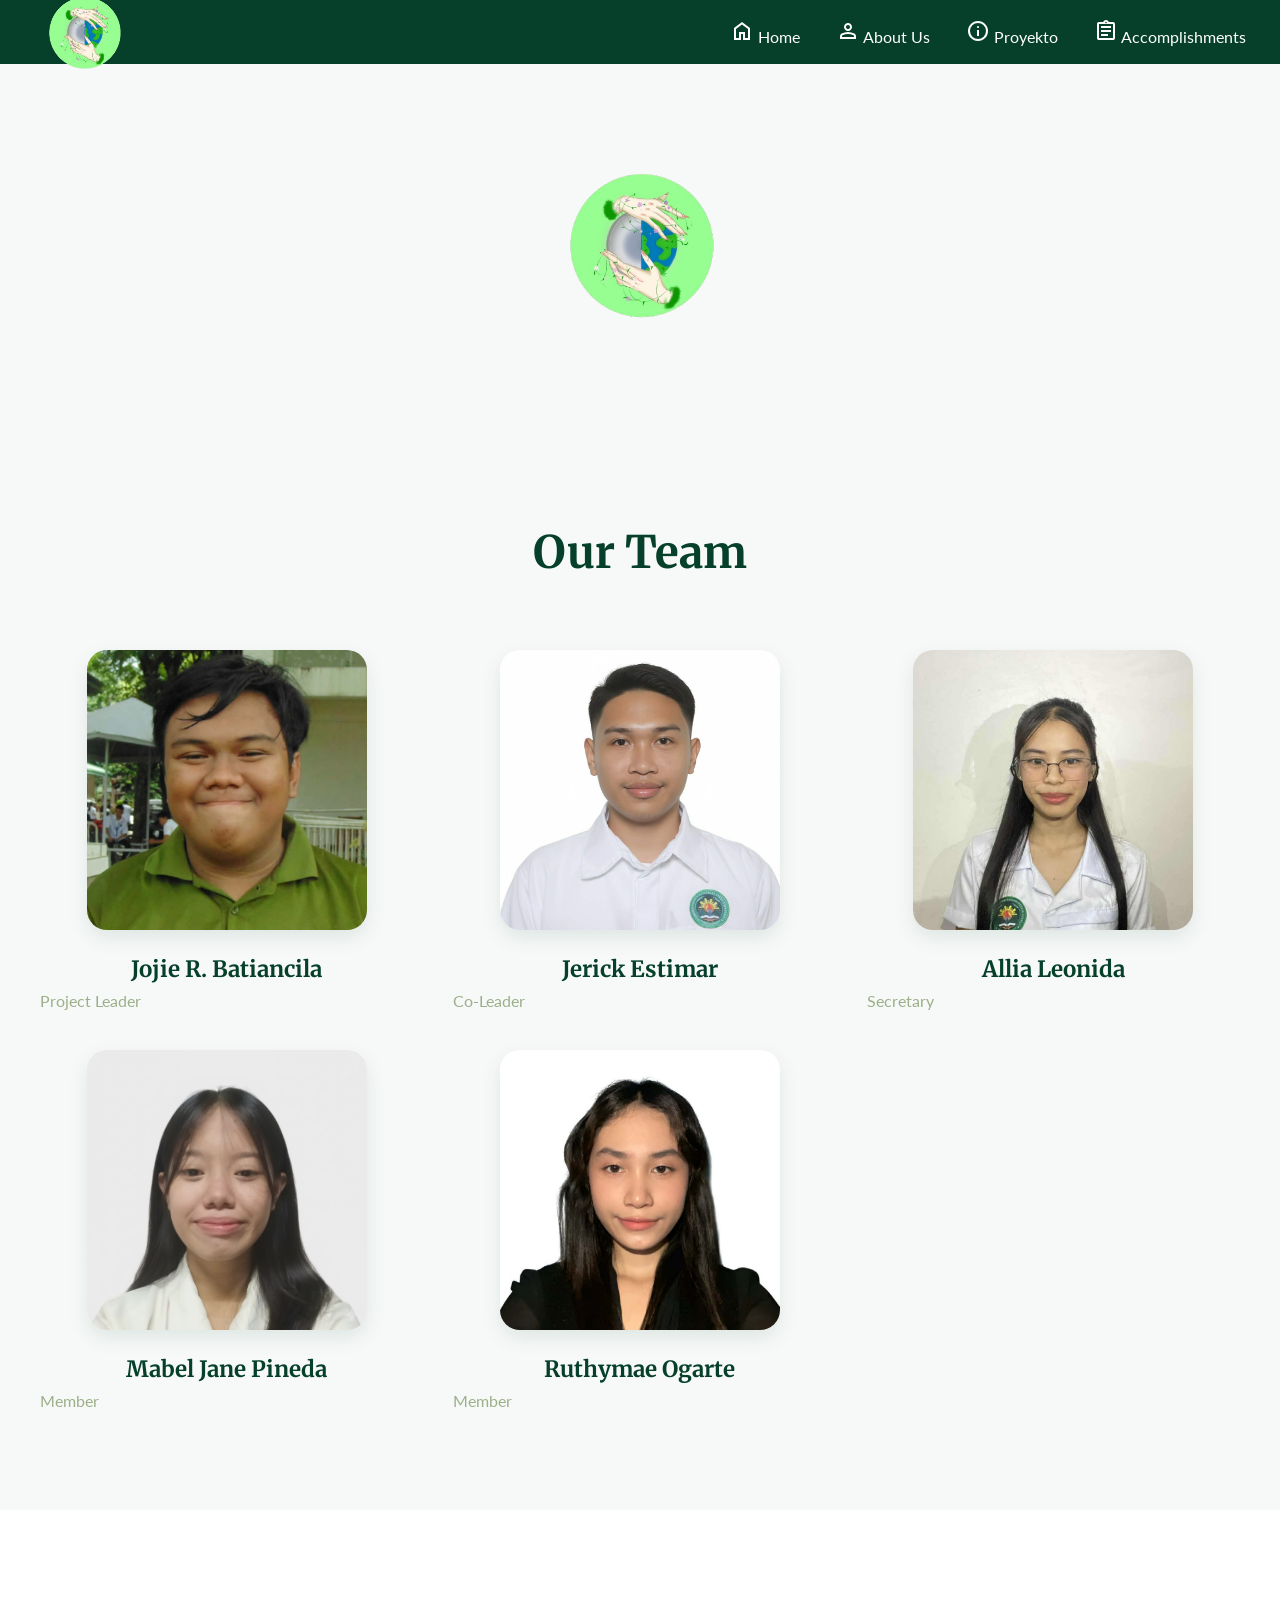
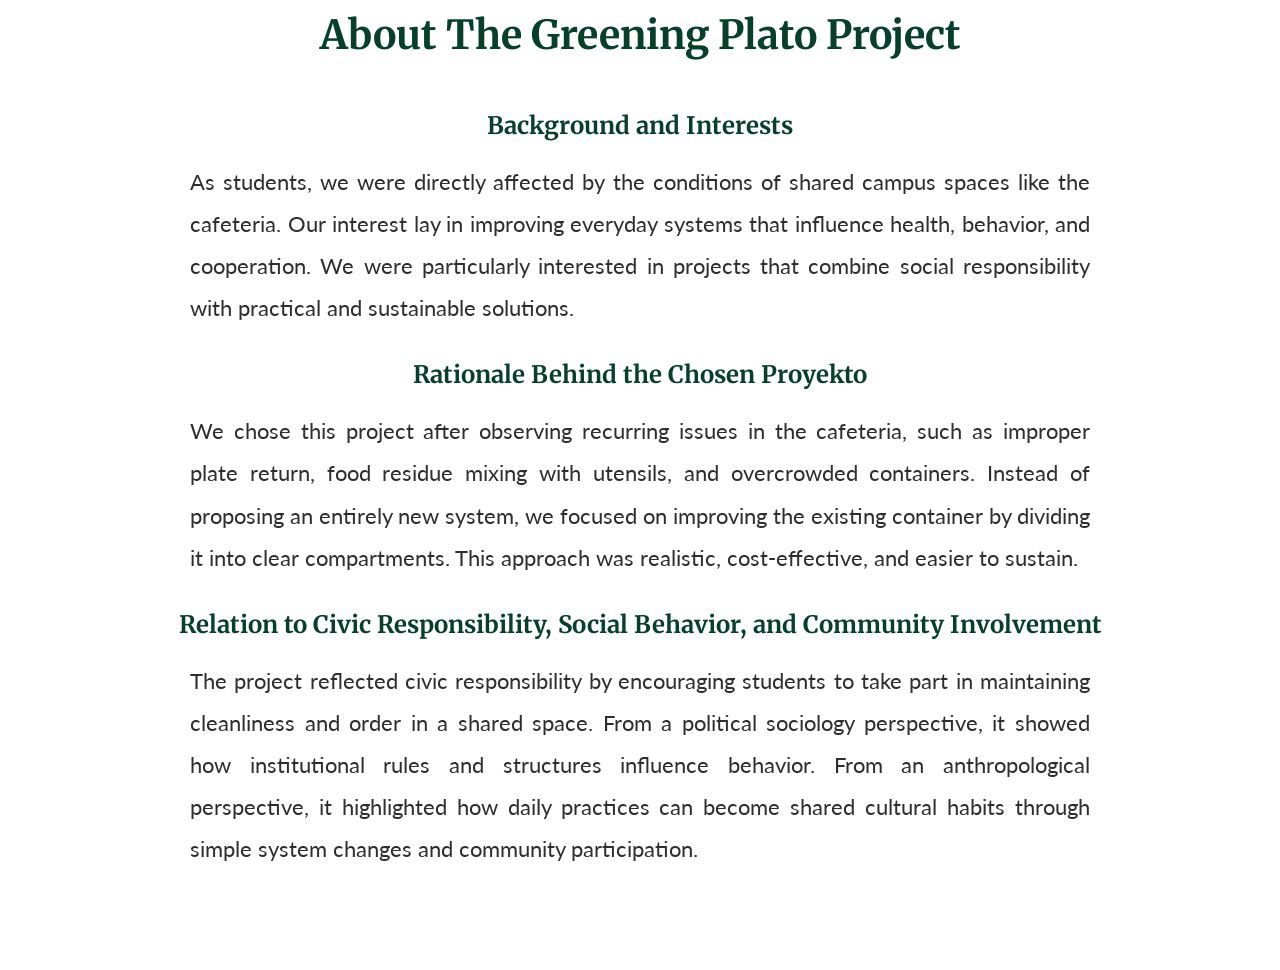
==== commit 5e8c4b6f: "Update About.html" ====
--- a/Pages/About.html
+++ b/Pages/About.html
@@ -34,7 +34,7 @@
                         <img src="../Group Image/Jojie.jpg" alt="Team member" class="member-image" data-name="Jojie R. Batiancila" data-position="Project Lead" onclick="openFullscreen(this)">
                     </div>
                     <h3 class="member-name">Jojie R. Batiancila</h3>
-                    <p class="member-position">Project Lead</p>
+                    <p class="member-position">Project Leader</p>
                 </div>
 
                 <div class="team-member animate-in">
@@ -65,7 +65,7 @@
                     <div class="member-image-wrapper">
                         <img src="../Group Image/Ruthy.jpg" alt="Team member" class="member-image" data-name="Ruthymea Ogarte" data-position="Sustainability Officer" onclick="openFullscreen(this)">
                     </div>
-                    <h3 class="member-name">Ruthymea Ogarte</h3>
+                    <h3 class="member-name">Ruthymae Ogarte</h3>
                     <p class="member-position">Member</p>
                 </div>
             </div>
@@ -106,4 +106,4 @@
 
     <script src="../script.js"></script>
 </body>
-</html>+</html>
